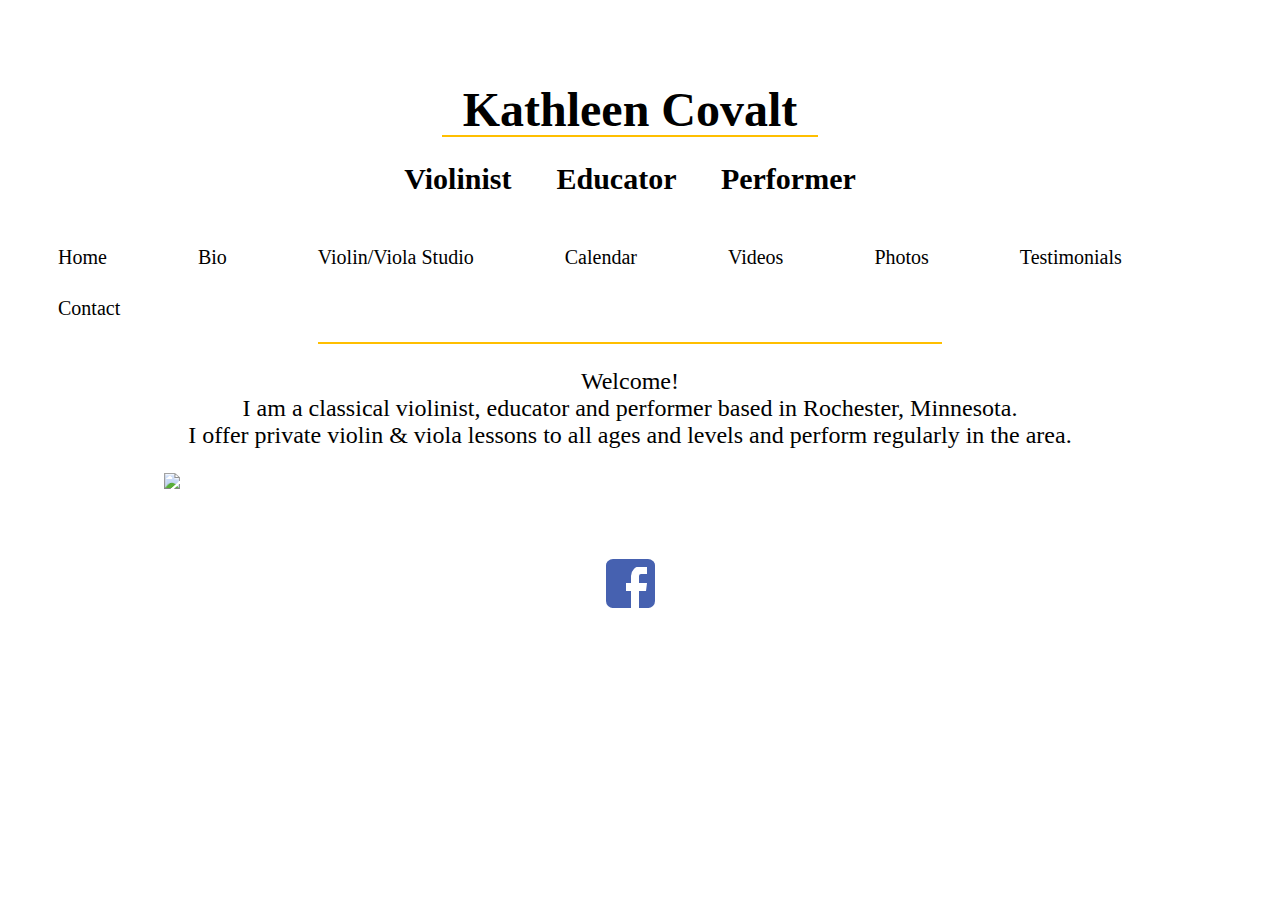
==== src/index.html @ 3c9400a6 "Update index.html" ====
<!DOCTYPE html>
<html>
<meta name="viewport" content="width=device-width, initial-scale=1.0">

<head>
    <link rel="stylesheet" href="styles.css">
    <!-- for the bars on the mobile menu -->
    <link rel="stylesheet" href="https://cdnjs.cloudflare.com/ajax/libs/font-awesome/4.7.0/css/font-awesome.min.css">
</head>
<header>
    <h1 class="title">Kathleen Covalt</h1>
    <hr width="30%" color=FFBF00>
    <h2>Violinist &emsp; Educator &emsp; Performer</h2>
    <div class="topnav" id="myTopnav">
        <a href="index.html" style="text-decoration: none;" class="active">Home &emsp;</a>
        <a href="bio.html" style="text-decoration: none;">Bio &emsp;</a>
        <a href="teaching.html" style="text-decoration: none;">Violin/Viola Studio &emsp;</a>
        <a href="calendar.html" style="text-decoration: none;">Calendar &emsp; </a>
        <a href="video.html" style="text-decoration: none;">Videos &emsp;</a>
        <a href="photos.html" style="text-decoration: none;">Photos &emsp; </a>
        <a href="testimonials.html" style="text-decoration: none;">Testimonials &emsp; </a>
        <a href="contact.html" style="text-decoration: none;">Contact</a>
        <a href="javascript:void(0);" class="icon" onclick="myFunction()">
            <i class="fa fa-bars"></i>
        </a>
    </div>
</header>
<hr width="50%" color=FFBF00>
<p class="welcome-page">
    Welcome! <br>
    I am a classical violinist, educator and performer based in Rochester, Minnesota. <br>
    I offer private violin & viola lessons to all ages and levels and perform regularly in the area.
    <p>
        <img src="../images/kathleenjasonwedding-119.jpg" class="photo">
        <a href="https://www.facebook.com/KathleenCovaltViolinist/" target="_blank">
            <p class="logo">Facebook</p>
        </a>
        <script>
        /* function for mobile dropdown menu */
        function myFunction() {
            var x = document.getElementById("myTopnav");
            if (x.className === "topnav") {
                x.className += " responsive";
            } else {
                x.className = "topnav";
            }
        }
        </script>

</html>
---- src/styles.css ----
/* Author: Angela Lamb */

/*****************************************************************************/
/* Style for header on all pages */

h1 {
    text-align: center;
    font-size: 48px;
    font-family: Perpetua, Baskerville, Big Caslon, Palatino Linotype, Palatino,
        URW Palladio L, Nimbus Roman No9 L, serif;
    padding-top: 50px;
    padding-bottom: 0px;
    /* get h1 and h2 closer */
    margin-bottom: -10px;
}

h2 {
    text-align: center;
    font-size: 30px;
    font-family: Perpetua, Baskerville, Big Caslon, Palatino Linotype, Palatino,
        URW Palladio L, Nimbus Roman No9 L, serif;
    padding-top: 0px;
    margin-bottom: 36px;
}

.topnav {
    font-family: Perpetua, Baskerville, Big Caslon, Palatino Linotype, Palatino,
        URW Palladio L, Nimbus Roman No9 L, serif;
    overflow: hidden;
    background-color: white;
}

.topnav a {
    float: left;
    display: block;
    color: black;
    text-align: center;
    padding: 14px 16px;
    text-decoration: none;
    font-size: 20px;
    font-family: Perpetua, Baskerville, Big Caslon, Palatino Linotype, Palatino,
        URW Palladio L, Nimbus Roman No9 L, serif;
    padding-left: 50px;
}

.topnav a:hover {
    background-color: white;
    color: black;
}

.topnav a.active {
    background-color: white;
    color: black;
}

.topnav .icon {
    display: none;
}

a:hover {
    color: blue;
}

a:link,
a:visited {
    color: black;
}

a:active {
    color: #F66;
}

.photo {
    margin: 20px 50px 20px 50px
}

.photo {
    display: block;
    margin-left: auto;
    margin-right: auto;
    width: 75%;
    padding-bottom: 50px;
}

body {
    padding-right: 20px;
}

/*****************************************************************************/
/* facebook logo */
.logo {
    background: #4661b0;
    text-indent: -999em;
    width: 33px;
    height: 41px;
    border-radius: 7px;
    position: relative;
    overflow: hidden;
    border: 8px solid #4661b0;
    border-bottom: 0;
    /* align in the center of page */
    margin: 0 auto;
}

.logo:before {
    content: "/20";
    position: absolute;
    background: #4661b0;
    width: 13px;
    height: 36px;
    bottom: -10px;
    right: -13px;
    border: 8px solid white;
    border-radius: 10px;
}

.logo:after {
    content: "/20";
    position: absolute;
    border-top: 8px solid #FFF;
    border-left: 0px solid transparent;
    border-right: 1px solid transparent;
    height: 0;
    width: 20px;
    top: 16px;
    right: 0px;
}

/*****************************************************************************/
/* Page headers */
.bio-header,
.photo-heading,
.teaching-header {
    text-align: center;
    font-size: 30px;
    font-family: Perpetua, Baskerville, Big Caslon, Palatino Linotype, Palatino,
        URW Palladio L, Nimbus Roman No9 L, serif;
}

.testimonial-header {
    text-align: center;
    font-size: 30px;
    font-family: Perpetua, Baskerville, Big Caslon, Palatino Linotype, Palatino,
        URW Palladio L, Nimbus Roman No9 L, serif;
    margin-bottom: -30px;
}

/*****************************************************************************/
/* bio page */
.align-left-bio {
    float: left;
    margin-right: 10px;
}

.bio-text,
.testimonial,
.teaching-philsophy {
    font-family: Perpetua, Baskerville, Big Caslon, Palatino Linotype, Palatino, URW Palladio L, Nimbus Roman No9 L, serif;
    font-size: 18px;
    padding-top: 50px;
    padding-right: 100px;
    padding-bottom: 50px;
    padding-left: 100px;
}

.welcome-page {
    font-family: Perpetua, Baskerville, Big Caslon, Palatino Linotype, Palatino, URW Palladio L, Nimbus Roman No9 L, serif;
    font-size: 24px;
    text-align: center;
}

/*****************************************************************************/
/* teaching page */
.teaching-logo {
    display: block;
    margin-left: auto;
    margin-right: auto;
    width: 75%;
    padding-bottom: 50px;
    padding-top: 50px;
}

/*****************************************************************************/
/* testimonial page */

.align-left {
    float: left;
    margin-right: 10px;
    padding-top: 50px;
    padding-bottom: 20px;
}

.align-right {
    float: right;
    margin-left: 10px;
    padding-top: 50px;
    padding-bottom: 20px;
}

/*****************************************************************************/
/* calendar page */
.calendar {
    padding-top: 40px;
    padding-bottom: 100px;
    text-align: center;
    font-size: 18px;
    font-family: Perpetua, Baskerville, Big Caslon, Palatino Linotype, Palatino,
        URW Palladio L, Nimbus Roman No9 L, serif;
}

.event {
    font-size: 24px;
    font-family: Perpetua, Baskerville, Big Caslon, Palatino Linotype, Palatino,
        URW Palladio L, Nimbus Roman No9 L, serif;
}

.line-calendar {
    margin-top: -10px;
}

.calendar-title {
    font-weight: bold;
}

/*****************************************************************************/
/* video page */

.video-container {
    margin: 0 auto;
    padding-bottom: 20%;
    padding-top: 30px;
    height: 0;
}

.a-video {
    padding-left: 75px
}

/*****************************************************************************/
/* photo page */

/* Position the image container in the center (position is for the left and right arrows) */
.photo-container {
    margin-left: auto;
    margin-right: auto;
    position: relative;
    width: 30%;
}

/* Hide the images by default */
.slides {
    display: none;
}

/* Add a pointer when hovering over the thumbnail images */
.cursor {
    cursor: pointer;
}

/* Next & previous buttons */
.prev,
.next {
    cursor: pointer;
    position: absolute;
    top: 40%;
    width: auto;
    padding: 16px;
    margin-top: -50px;
    color: white;
    border-radius: 0 3px 3px 0;
    user-select: none;
    -webkit-user-select: none;
}

/* Position the "next button" to the right */
.next {
    right: 0;
    border-radius: 3px 0 0 3px;
}

/* On hover, add a black background color with a little bit see-through */
.prev:hover,
.next:hover {
    background-color: rgba(0, 0, 0, 0.8);
}

/* Number text (1/4 etc) */
.numbertext {
    color: #f2f2f2;
    font-size: 12px;
    padding: 8px 12px;
    position: absolute;
    top: 0;
}

.row:after {
    display: table;
    clear: both;
}

/* Six photos side by side */
.column {
    float: left;
    width: 15%;
    padding: 3px;
}

/* Add a transparency effect for thumnbail images */
.thumbnail {
    opacity: 0.6;
}

.active,
.thumbnail:hover {
    opacity: 1;
}

/*****************************************************************************/
/* contact page */

.align-right2 {
    float: right;
    margin-left: 10px;
    padding-left: 0px;
    padding-top: 50px;
    padding-right: 200px;
    padding-bottom: 50px;
}

.contact-line {
    margin-left: 0px;
}

/* Add some padding around the form */
.container {
    padding-top: 130px;
    padding-right: 0px;
    padding-bottom: 50px;
    padding-left: 200px;
}

/* Style inputs with type="text", select elements and textareas */
input[type=text],
select,
textarea {
    width: 25%;
    padding: 12px;
    /* Rounded borders */
    border-radius: 6px;
    /* Make sure that padding and width stays in place */
    box-sizing: border-box;
    margin-top: 8px;
    margin-bottom: 16px;
    /* Allow the user to vertically resize the text box */
    resize: vertical
}

input[type=text] {
    font-family: Perpetua, Baskerville, Big Caslon, Palatino Linotype, Palatino,
        URW Palladio L, Nimbus Roman No9 L, serif;
    font-size: 18px;
}

.contact-header {
    font-family: Perpetua, Baskerville, Big Caslon, Palatino Linotype, Palatino,
        URW Palladio L, Nimbus Roman No9 L, serif;
    font-size: 24px;
    font-weight: bold;
}

/* Style for about and message */
.about,
.subject {
    font-family: Perpetua, Baskerville, Big Caslon, Palatino Linotype, Palatino,
        URW Palladio L, Nimbus Roman No9 L, serif;
    font-size: 18px;
}

/* Style the submit button with a specific background color etc */
input[type=submit] {
    border: none;
    /* rounded edge */
    border-radius: 4px;
    font-family: Perpetua, Baskerville, Big Caslon, Palatino Linotype, Palatino,
        URW Palladio L, Nimbus Roman No9 L, serif;
    font-size: 18px;
    /* align to the left */
    float: left;
}

/* When moving the mouse over the submit button, add a hand */
input[type=submit]:hover {
    cursor: pointer;
}

/* CSS stying for mobile devices */
@media screen and (max-width: 800px) {

    /* all pages */
    /*body {
        padding-right: 5px;
    }*/

    /* header and dropdown menu */
    h1 {
        text-align: center;
        font-size: 36px;
        font-family: Perpetua, Baskerville, Big Caslon, Palatino Linotype, Palatino,
            URW Palladio L, Nimbus Roman No9 L, serif;
        padding-top: 25px;
        padding-bottom: 0px;
        /* get h1 and h2 closer */
        margin-bottom: -10px;
    }

    h2 {
        text-align: center;
        font-size: 16px;
        font-family: Perpetua,
            Baskerville,
            Big Caslon,
            Palatino Linotype,
            Palatino,
            URW Palladio L,
            Nimbus Roman No9 L,
            serif;
        padding-top: 0px;
        margin-bottom: 36px;
    }

    /* font type and size for all pages */
    .teaching-header,
    .bio-header {
        text-align: center;
        font-size: 24px;
        font-family: Perpetua, Baskerville, Big Caslon, Palatino Linotype, Palatino,
            URW Palladio L, Nimbus Roman No9 L, serif;
        margin-bottom: -5px;
    }

    .teaching-philsophy,
    .testimonial,
    .bio-text {
        font-family: Perpetua, Baskerville, Big Caslon, Palatino Linotype, Palatino,
            URW Palladio L, Nimbus Roman No9 L, serif;
        font-size: 18px;
        padding-top: 10px;
        padding-right: 10px;
        padding-bottom: 10px;
        padding-left: 10px;
    }

    .welcome-page {
        font-family: Perpetua, Baskerville, Big Caslon, Palatino Linotype, Palatino,
            URW Palladio L, Nimbus Roman No9 L, serif;
        font-size: 18px;
        text-align: center;
    }

    .topnav a:not(:first-child) {
        display: none;
    }

    /* color of icon */
    .topnav a.icon {
        color: black;
        float: right;
        display: block;
    }

    .topnav.responsive {
        position: relative;
    }

    .topnav.responsive .icon {
        position: absolute;
        right: 0;
        top: 0;
    }

    .topnav.responsive a {
        float: none;
        display: block;
        text-align: left;
    }

    .photo {
        display: block;
        margin-left: auto;
        margin-right: auto;
        width: 100%;
        padding-bottom: 25px;
    }

    .photo {
        margin: 10px 10px 10px 10px
    }

    /* teaching page */
    .teaching-logo {
        display: block;
        margin-left: auto;
        margin-right: auto;
        width: 100%;
        padding-bottom: 15px;

    }

    .align-right {
        display: block;
        margin-left: auto;
        margin-right: auto;
        width: 100%;
        padding-bottom: 25px;
    }

    /* testimonial and bio page photos */
    .align-left,
    .align-left-bio {
        display: block;
        margin-left: auto;
        margin-right: auto;
        width: 100%;
        padding-bottom: 25px;
    }

    /* contact page photo */
    .align-right2 {
        float: none;
        padding-left: 15px;
        padding-top: 10px;
        padding-right: 10px;
        padding-bottom: 10px;
        display: block;
        width: 90%;
        padding-bottom: 25px;
    }

    .container {
        padding-top: 0px;
        padding-right: 10px;
        padding-bottom: 10px;
        padding-left: 24px;
        width: 90%;
    }

    .contact-header {
        font-family: Perpetua, Baskerville, Big Caslon, Palatino Linotype, Palatino,
            URW Palladio L, Nimbus Roman No9 L, serif;
        font-size: 18px;
        padding-top: 0px;
        padding-right: 0px;
        padding-bottom: 0px;
        padding-left: 0px;
    }

    input[type=text],
    select,
    textarea {
        width: 90%;
        padding: 12px;
        /* Rounded borders */
        border-radius: 6px;
        /* Make sure that padding and width stays in place */
        box-sizing: border-box;
        margin-top: 8px;
        margin-bottom: 16px;
        /* Allow the user to vertically resize the textarea (not horizontally) */
        resize: vertical
    }

    /* video page */
    .video-heading {
        text-align: center;
        font-size: 24px;
        font-family: Perpetua, Baskerville, Big Caslon, Palatino Linotype, Palatino,
            URW Palladio L, Nimbus Roman No9 L, serif;
        margin-bottom: -5px;
    }

    .a-video,
    .b-video,
    .c-video {
        /*display: block;*/
        margin-left: auto;
        margin-right: auto;
        width: 100%;
        padding-bottom: 25px;
        padding-left: 15px;
    }

    .video-container {
        margin: 0 auto;
        width: 80%;
        padding-top: 30px;
        padding-bottom: 200%;
        height: 0;
    }

    /* photo page */
    .photo-heading {
        text-align: center;
        font-size: 24px;
        font-family: Perpetua, Baskerville, Big Caslon, Palatino Linotype, Palatino,
            URW Palladio L, Nimbus Roman No9 L, serif;
        margin-top: 25px;
        margin-bottom: -5px;
    }

    .photo-wrapper {
        padding-top: 25px;
        margin: 0 auto;
        padding-left: 20px;
    }

    .photo-container {
        margin: 0 auto;
        width: 80%;
        padding-top: 30px;
        padding-bottom: 30%;
        height: 0;
    }

    .prev,
    .next {
        cursor: pointer;
        position: absolute;
        top: 90%;
        width: auto;
        padding: 16px;
        color: white;
        border-radius: 0 3px 3px 0;
        user-select: none;
        -webkit-user-select: none;
    }

    /* Six photos side by side */
    .column {
        float: left;
        width: 14%;
        padding: 3px;
    }

}
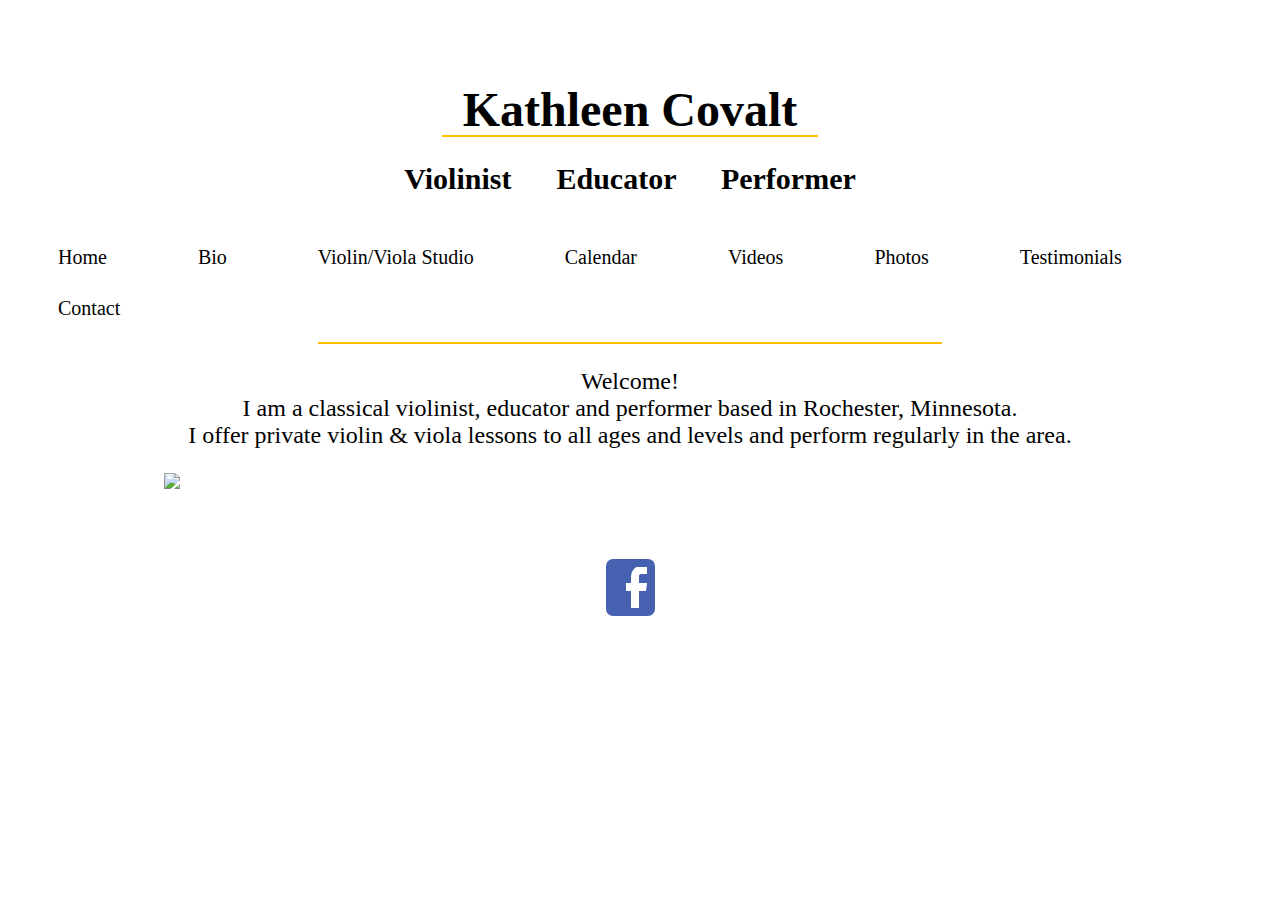
==== commit a139bfb3: "Updated videos" ====
--- a/src/index.html
+++ b/src/index.html
@@ -6,6 +6,9 @@
     <link rel="stylesheet" href="styles.css">
     <!-- for the bars on the mobile menu -->
     <link rel="stylesheet" href="https://cdnjs.cloudflare.com/ajax/libs/font-awesome/4.7.0/css/font-awesome.min.css">
+    <meta name="description" content="Homepage for Kathleen Covalt violinist.">
+    <meta name=”robots” content=”index,follow”> 
+    <title>Kathleen Covalt</title>
 </head>
 <header>
     <h1 class="title">Kathleen Covalt</h1>
@@ -30,7 +33,7 @@
     Welcome! <br>
     I am a classical violinist, educator and performer based in Rochester, Minnesota. <br>
     I offer private violin & viola lessons to all ages and levels and perform regularly in the area.
-    <p>
+    </p>
         <img src="../images/kathleenjasonwedding-119.jpg" class="photo">
         <a href="https://www.facebook.com/KathleenCovaltViolinist/" target="_blank">
             <p class="logo">Facebook</p>
@@ -47,4 +50,4 @@
         }
         </script>
 
-</html>
+</html>--- a/src/styles.css
+++ b/src/styles.css
@@ -88,18 +88,38 @@
 
 /*****************************************************************************/
 /* facebook logo */
+/* .logo {
+    background: #4661b0;
+    text-indent: -999em;
+    text-align: center;
+    width: 33px;
+    height: 41px;
+    border-radius: 7px;
+    position: fixed;
+    overflow: hidden;
+    border: 8px solid #4661b0;
+    border-bottom: 0;
+    align in the center of page 
+    margin: 0 auto;
+    bottom:  0;
+}
+*/
+
 .logo {
     background: #4661b0;
     text-indent: -999em;
     width: 33px;
     height: 41px;
+    border: 8px solid #4661b0;
     border-radius: 7px;
+    /* F in facebook logo */
     position: relative;
     overflow: hidden;
-    border: 8px solid #4661b0;
-    border-bottom: 0;
-    /* align in the center of page */
     margin: 0 auto;
+}
+
+.fb-logo {
+   bottom:  0;
 }
 
 .logo:before {
@@ -593,7 +613,7 @@
         margin: 0 auto;
         width: 80%;
         padding-top: 30px;
-        padding-bottom: 200%;
+        padding-bottom: 250%;
         height: 0;
     }
 
@@ -641,4 +661,4 @@
         padding: 3px;
     }
 
-}
+}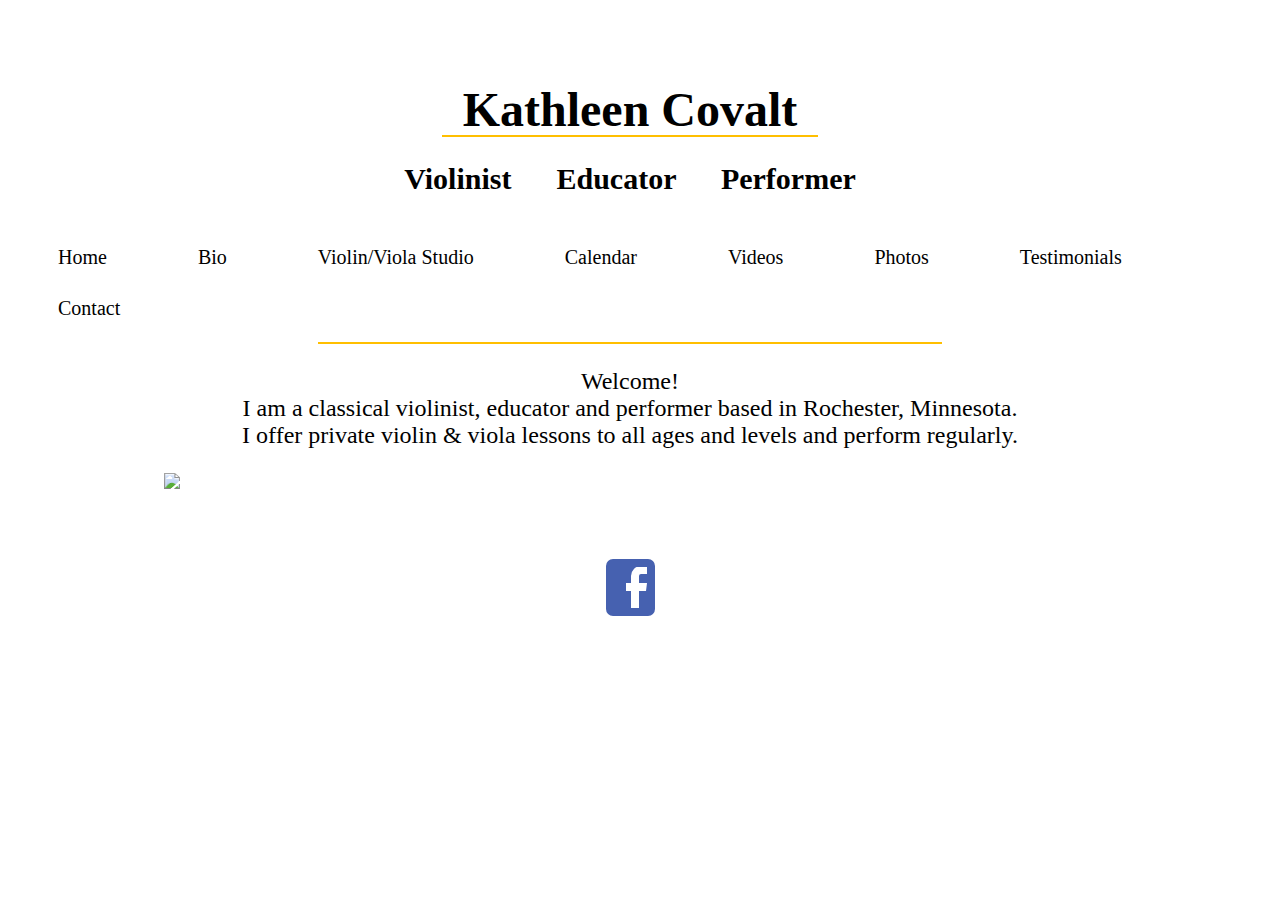
==== commit 1f044ddf: "Merge branch 'master' of https://github.com/angelalamb/KathleenCovalt-website" ====
--- a/src/index.html
+++ b/src/index.html
@@ -32,7 +32,7 @@
 <p class="welcome-page">
     Welcome! <br>
     I am a classical violinist, educator and performer based in Rochester, Minnesota. <br>
-    I offer private violin & viola lessons to all ages and levels and perform regularly in the area.
+    I offer private violin & viola lessons to all ages and levels and perform regularly.
     </p>
         <img src="../images/kathleenjasonwedding-119.jpg" class="photo">
         <a href="https://www.facebook.com/KathleenCovaltViolinist/" target="_blank">
@@ -50,4 +50,4 @@
         }
         </script>
 
-</html>+</html>
--- a/src/styles.css
+++ b/src/styles.css
@@ -116,6 +116,24 @@
     position: relative;
     overflow: hidden;
     margin: 0 auto;
+    bottom:  0;
+}
+
+.logo {
+    background: #4661b0;
+    text-indent: -999em;
+    width: 33px;
+    height: 41px;
+    border: 8px solid #4661b0;
+    border-radius: 7px;
+    /* F in facebook logo */
+    position: relative;
+    overflow: hidden;
+    margin: 0 auto;
+}
+
+.fb-logo {
+   bottom:  0;
 }
 
 .fb-logo {
@@ -414,7 +432,7 @@
 }
 
 /* CSS stying for mobile devices */
-@media screen and (max-width: 800px) {
+@media screen and (max-width: 1024px) {
 
     /* all pages */
     /*body {
@@ -661,4 +679,4 @@
         padding: 3px;
     }
 
-}+}
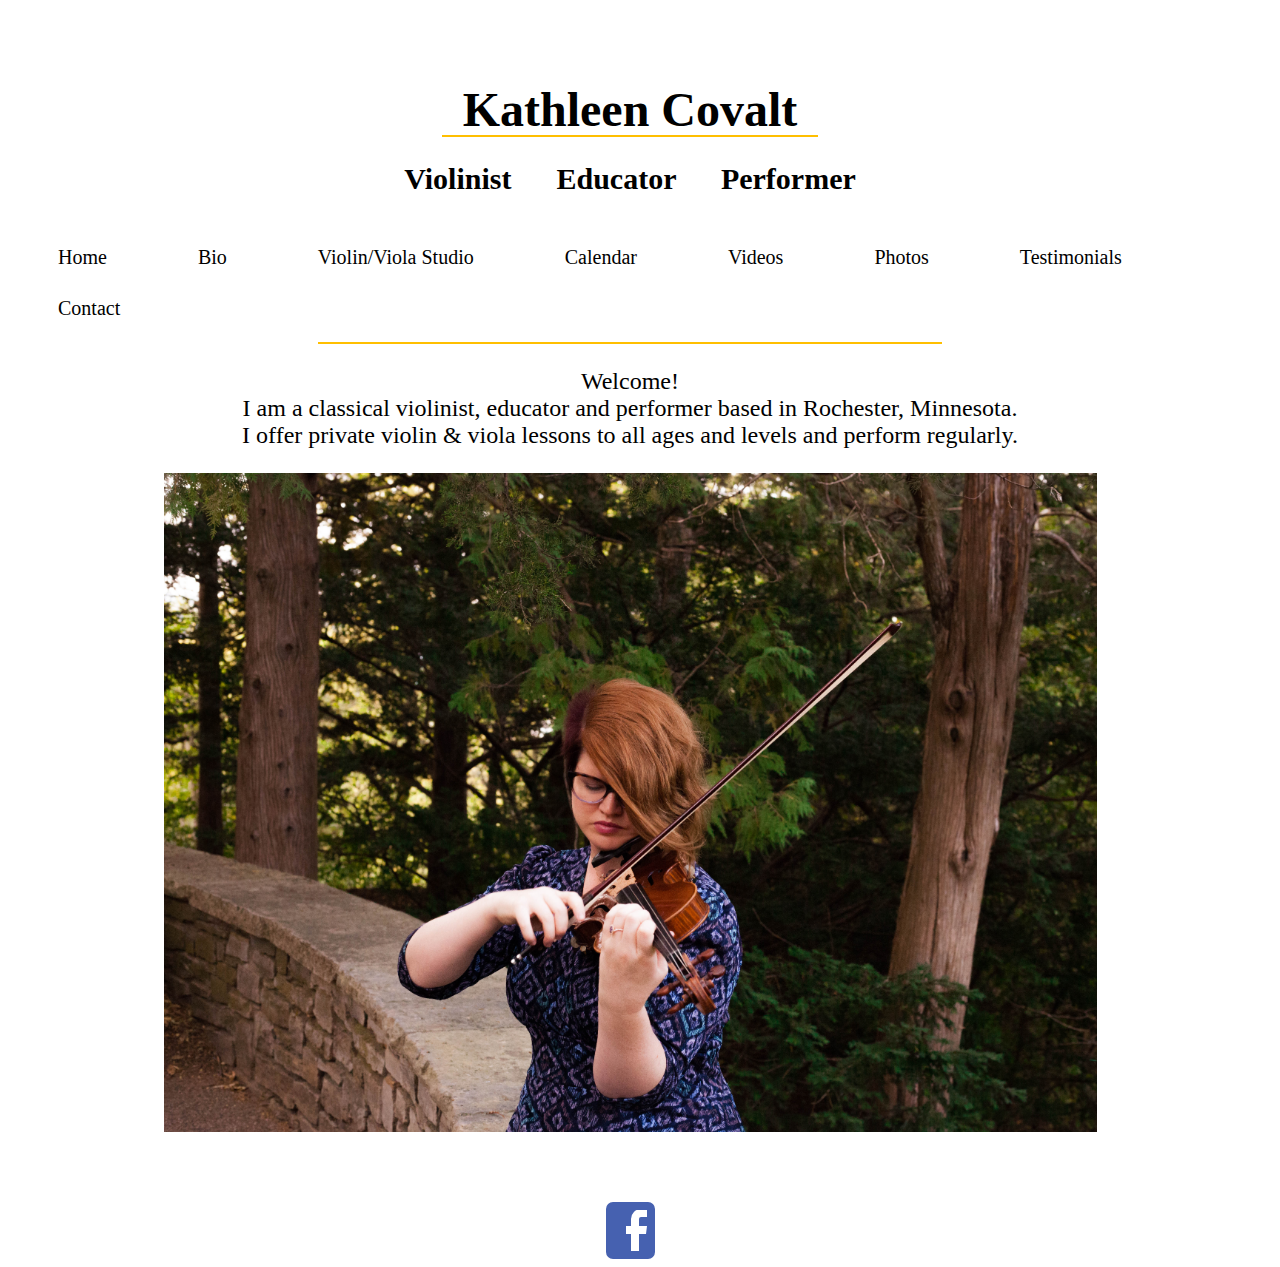
==== commit cb4467bd: "Update bio pic" ====
--- a/src/index.html
+++ b/src/index.html
@@ -34,7 +34,7 @@
     I am a classical violinist, educator and performer based in Rochester, Minnesota. <br>
     I offer private violin & viola lessons to all ages and levels and perform regularly.
     </p>
-        <img src="../images/kathleenjasonwedding-119.jpg" class="photo">
+        <img src="../images/bio_pic.jpg" class="photo">
         <a href="https://www.facebook.com/KathleenCovaltViolinist/" target="_blank">
             <p class="logo">Facebook</p>
         </a>
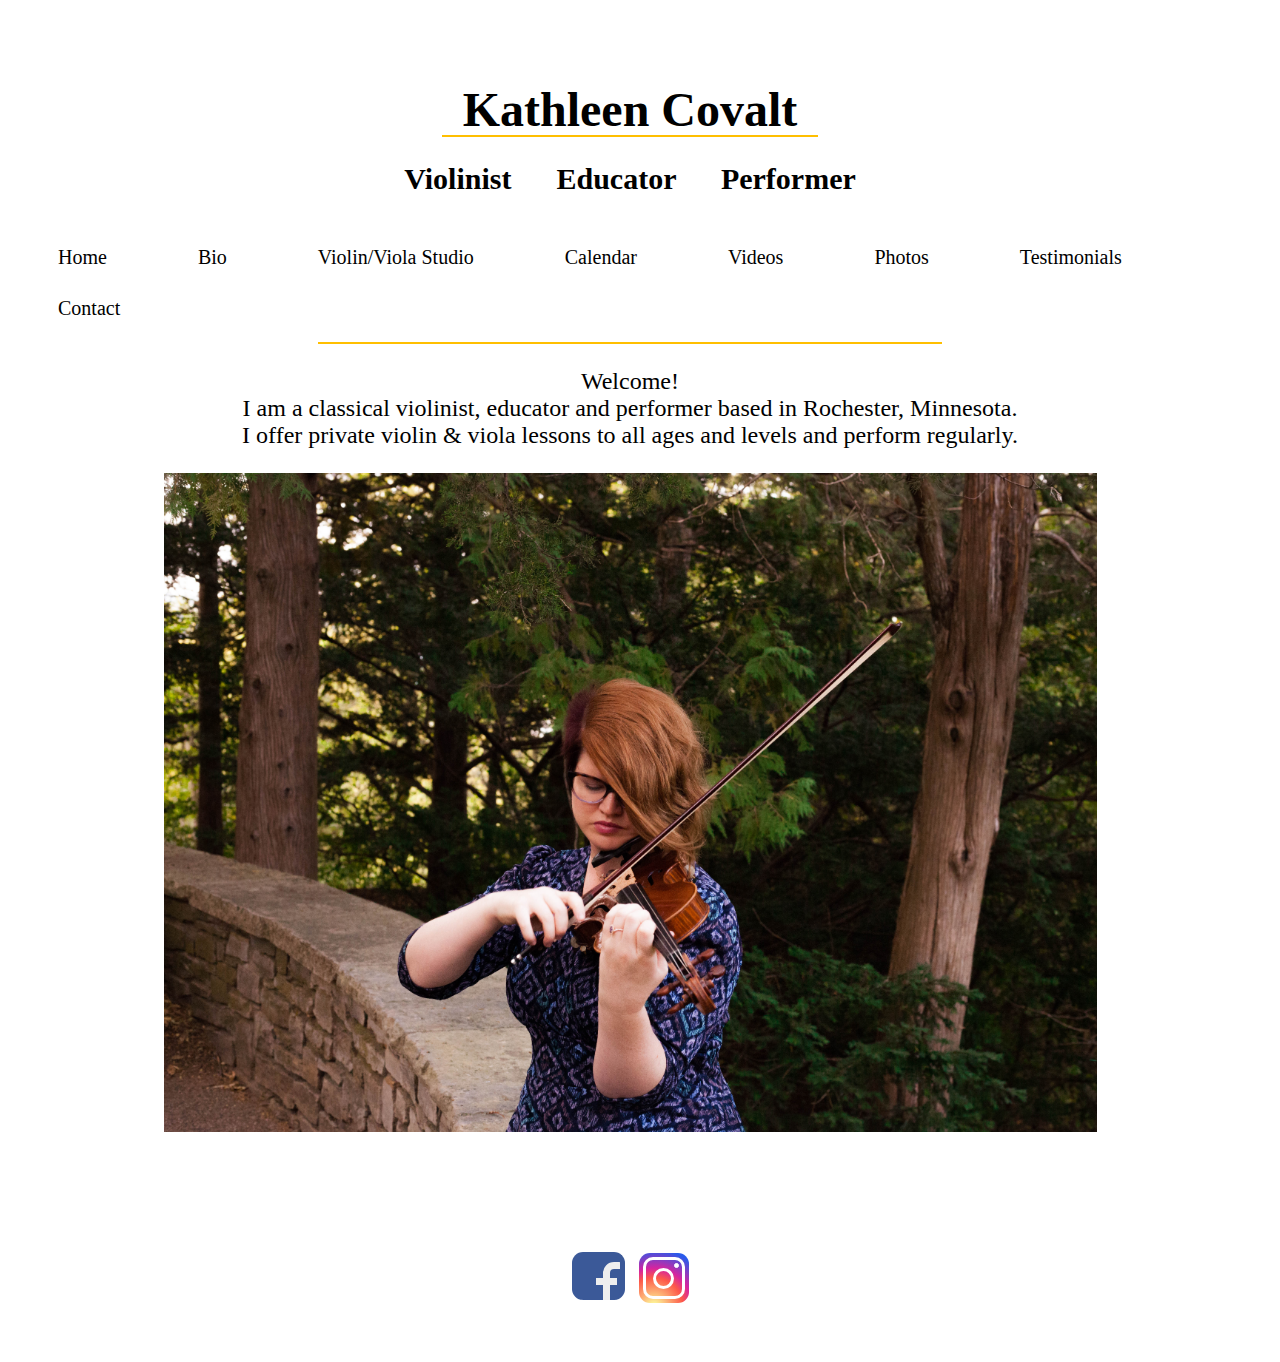
==== commit ada5f608: "Added insta icon" ====
--- a/src/index.html
+++ b/src/index.html
@@ -7,7 +7,7 @@
     <!-- for the bars on the mobile menu -->
     <link rel="stylesheet" href="https://cdnjs.cloudflare.com/ajax/libs/font-awesome/4.7.0/css/font-awesome.min.css">
     <meta name="description" content="Homepage for Kathleen Covalt violinist.">
-    <meta name=”robots” content=”index,follow”> 
+    <meta name=”robots” content=”index,follow”>
     <title>Kathleen Covalt</title>
 </head>
 <header>
@@ -33,21 +33,33 @@
     Welcome! <br>
     I am a classical violinist, educator and performer based in Rochester, Minnesota. <br>
     I offer private violin & viola lessons to all ages and levels and perform regularly.
-    </p>
-        <img src="../images/bio_pic.jpg" class="photo">
-        <a href="https://www.facebook.com/KathleenCovaltViolinist/" target="_blank">
-            <p class="logo">Facebook</p>
-        </a>
-        <script>
-        /* function for mobile dropdown menu */
-        function myFunction() {
-            var x = document.getElementById("myTopnav");
-            if (x.className === "topnav") {
-                x.className += " responsive";
-            } else {
-                x.className = "topnav";
-            }
+</p>
+<img src="../images/home_pic.jpg" class="photo">
+<div class="logos">
+    <a href="https://www.facebook.com/KathleenCovaltViolinist/" target="_blank">
+        <div class="facebook-logo">
+            <div class="facebook-icon"></div>
+        </div>
+    </a>
+    <a href="https://www.instagram.com/kathleencovaltviolin/" target="_blank">
+        <div class="insta-logo">
+            <div class="insta">
+                <div class="innerbox">
+                </div>
+            </div>
+        </div>
+    </a>
+</div>
+<script>
+    /* function for mobile dropdown menu */
+    function myFunction() {
+        var x = document.getElementById("myTopnav");
+        if (x.className === "topnav") {
+            x.className += " responsive";
+        } else {
+            x.className = "topnav";
         }
-        </script>
+    }
+</script>
 
-</html>
+</html>--- a/src/styles.css
+++ b/src/styles.css
@@ -88,81 +88,106 @@
 
 /*****************************************************************************/
 /* facebook logo */
-/* .logo {
-    background: #4661b0;
+.logos {
+    display: flex;
+    align-items: center;
+    justify-content: center;
+    padding: 50px;
+}
+
+.facebook-logo {
+    display: inline grid;
+    grid-column: 1 / 2;
+    grid-row: 1;
+    margin-right: 7px; 
+}
+
+.facebook-icon {
+    background: #3b5998;
     text-indent: -999em;
-    text-align: center;
-    width: 33px;
-    height: 41px;
-    border-radius: 7px;
-    position: fixed;
-    overflow: hidden;
-    border: 8px solid #4661b0;
-    border-bottom: 0;
-    align in the center of page 
-    margin: 0 auto;
-    bottom:  0;
-}
-*/
-
-.logo {
-    background: #4661b0;
-    text-indent: -999em;
-    width: 33px;
-    height: 41px;
-    border: 8px solid #4661b0;
-    border-radius: 7px;
-    /* F in facebook logo */
+    width: 43px;
+    height: 43px;
+    border-radius: 11px;
     position: relative;
     overflow: hidden;
-    margin: 0 auto;
-    bottom:  0;
-}
-
-.logo {
-    background: #4661b0;
-    text-indent: -999em;
-    width: 33px;
-    height: 41px;
-    border: 8px solid #4661b0;
-    border-radius: 7px;
-    /* F in facebook logo */
-    position: relative;
-    overflow: hidden;
-    margin: 0 auto;
-}
-
-.fb-logo {
-   bottom:  0;
-}
-
-.fb-logo {
-   bottom:  0;
-}
-
-.logo:before {
-    content: "/20";
+    border: 5px solid #3b5998;
+    border-bottom: 0;
+}
+
+.facebook-icon::before {
+    background: #3b5998;
+    content: "/40";
     position: absolute;
-    background: #4661b0;
-    width: 13px;
-    height: 36px;
-    bottom: -10px;
+    bottom: -15px;
     right: -13px;
-    border: 8px solid white;
-    border-radius: 10px;
-}
-
-.logo:after {
-    content: "/20";
+    width: 16px;
+    height: 39px;
+    border: 7px solid #eee;
+    border-radius: 11px;
+}
+
+.facebook-icon::after {
+    background: #eee;
+    content: "/40";
     position: absolute;
-    border-top: 8px solid #FFF;
-    border-left: 0px solid transparent;
-    border-right: 1px solid transparent;
-    height: 0;
-    width: 20px;
-    top: 16px;
-    right: 0px;
-}
+    top: 21px;
+    right: 3px;
+    width: 21px;
+    height: 7px;
+}
+
+/*****************************************************************************/ 
+/* insta */  
+.insta-logo {
+    display: inline grid; 
+    grid-column: 2 / 2;
+    grid-row: 1;
+    margin-left: 7px; 
+}
+
+.insta {  
+    width: 50px;  
+    height: 50px;  
+    background: radial-gradient(circle at 30% 107%, #fdf497 0%, #fdf497 5%, #fd5949 45%, #d6249f 60%, #285aeb 90%);  
+    border-radius: 11px;  
+    display: grid;  
+    place-items: center;  
+}  
+
+/* innerbox in insta box */  
+.innerbox {  
+    width: 36px;  
+    height: 36px;  
+    border: 3px solid #fff;  
+    border-radius: 10px;  
+    display: grid;  
+    place-items: center;  
+    position: relative;  
+} 
+
+/* center circle of insta */  
+.innerbox::before {  
+    content: '';  
+    width: 15px;  
+    height: 15px;  
+    border: 3px solid #fff;  
+    border-radius: 50%;  
+    background: transparent;  
+    position: absolute;  
+}  
+
+/* top right circle of insta */  
+.innerbox::after {  
+    content: '';  
+    width: 3px;  
+    height: 3px;  
+    border: .6px solid #fff;  
+    border-radius: 50%;  
+    background: #fff;  
+    position: absolute;  
+    top: 3px;  
+    right: 3px;  
+} 
 
 /*****************************************************************************/
 /* Page headers */
@@ -239,7 +264,7 @@
 /* calendar page */
 .calendar {
     padding-top: 40px;
-    padding-bottom: 100px;
+    padding-bottom: 30px;
     text-align: center;
     font-size: 18px;
     font-family: Perpetua, Baskerville, Big Caslon, Palatino Linotype, Palatino,
@@ -336,10 +361,10 @@
     clear: both;
 }
 
-/* Six photos side by side */
+/* Seven photos side by side */
 .column {
     float: left;
-    width: 15%;
+    width: 12.7%;
     padding: 3px;
 }
 
@@ -631,7 +656,7 @@
         margin: 0 auto;
         width: 80%;
         padding-top: 30px;
-        padding-bottom: 250%;
+        padding-bottom: 1325px;
         height: 0;
     }
 
@@ -672,10 +697,10 @@
         -webkit-user-select: none;
     }
 
-    /* Six photos side by side */
+    /* seven photos side by side */
     .column {
         float: left;
-        width: 14%;
+        width: 11.9%;
         padding: 3px;
     }
 
